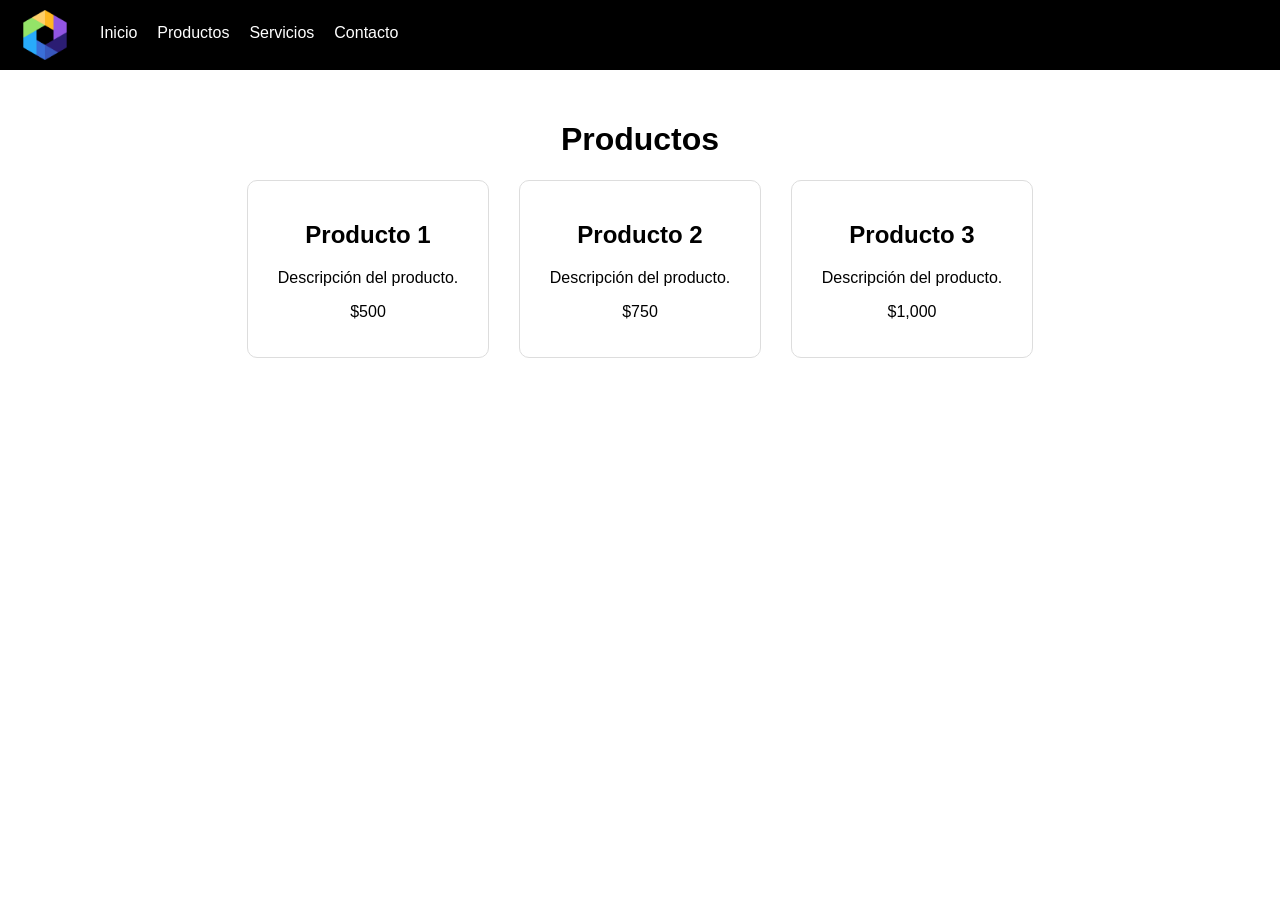
==== FrontEnd/pagesHTML/productos.html @ 1aced65e "Archivos de Gitflow" ====
<!DOCTYPE html>
<html lang="en">
<head>
    <meta charset="UTF-8">
    <meta name="viewport" content="width=device-width, initial-scale=1.0">
    <title>Productos</title>

    <link rel="stylesheet" href="/FrontEnd/pagesCSS/productosStyle.css">

</head>
<body>

   <!-- Barra de navegación      -->
    <nav>
        <img src="/FrontEnd/assets/logo.png" alt="Logo">

        <a href="index.html">Inicio</a>
        <a href="productos.html">Productos</a>
        <a href="#">Servicios</a>
        <a href="#">Contacto</a>
    </nav>

    <!-- Cuerpo de porductos -->
     <!-- Agregar los botones en productos -->
    <main>
        <h1>Productos</h1>

        <section class="productos">

            <article class="producto">
                <h2>Producto 1</h2>
                <p>Descripción del producto.</p>
                <p>$500</p>
                <!-- <button>Comprar</button> -->
            </article>

            <article class="producto">
                <h2>Producto 2</h2>
                <p>Descripción del producto.</p>
                <p>$750</p>
                <!-- <button>Comprar</button> -->
            </article>

            <article class="producto">
                <h2>Producto 3</h2>
                <p>Descripción del producto.</p>
                <p>$1,000</p>
                <!-- <button>Comprar</button> -->
            </article>

        </section>
    </main>

</body>
</html>
---- FrontEnd/pagesCSS/productosStyle.css ----
/* Tipo de fuente */
*{
    font-family: 'Montserrat', sans-serif;
}
*{
    font-family: 'Montserrat', sans-serif;
}

body {
    margin: 0;
}
/* Barra de navegación*/
nav {
    background-color: black;
    padding: 10px 20px;
    display: flex;
    align-items: center;
}

nav img {
    width: 50px;
    height: 50px;
    margin-right: 30px;
}

nav a {
    color: white;
    text-decoration: none;
    margin-right: 20px;
    padding-bottom: 5px;
    position: relative;
    transition: color 0.3s ease;
}

nav a::after {
    content: "";
    position: absolute;
    left: 0;
    bottom: 0;
    width: 100%;
    height: 2px;
    background-color: #44BD97;

    transform: scaleX(0);
    transform-origin: left;
    transition: transform 0.3s ease;
}

nav a:hover {
    color: #44BD97;
}

nav a:hover::after {
    transform: scaleX(1);
}

/* Cuerpo de productos */
main {
    padding: 30px;
    text-align: center;
}

.productos {
    display: flex;
    justify-content: center;
    gap: 30px;
}

.producto {
    width: 200px;
    padding: 20px;
    border: 1px solid #ddd;
    border-radius: 10px;
}

/* Botones en productos */
/* Agregar el CSS de los botones */
/* .producto button {
    padding: 10px 20px;
    background-color: black;
    color: white;
    border: none;
    border-radius: 5px;
    cursor: pointer;
    transition: 0.3s;
}

.producto button:hover {
    background-color: #44BD97;
    transform: scale(1.05);
} */
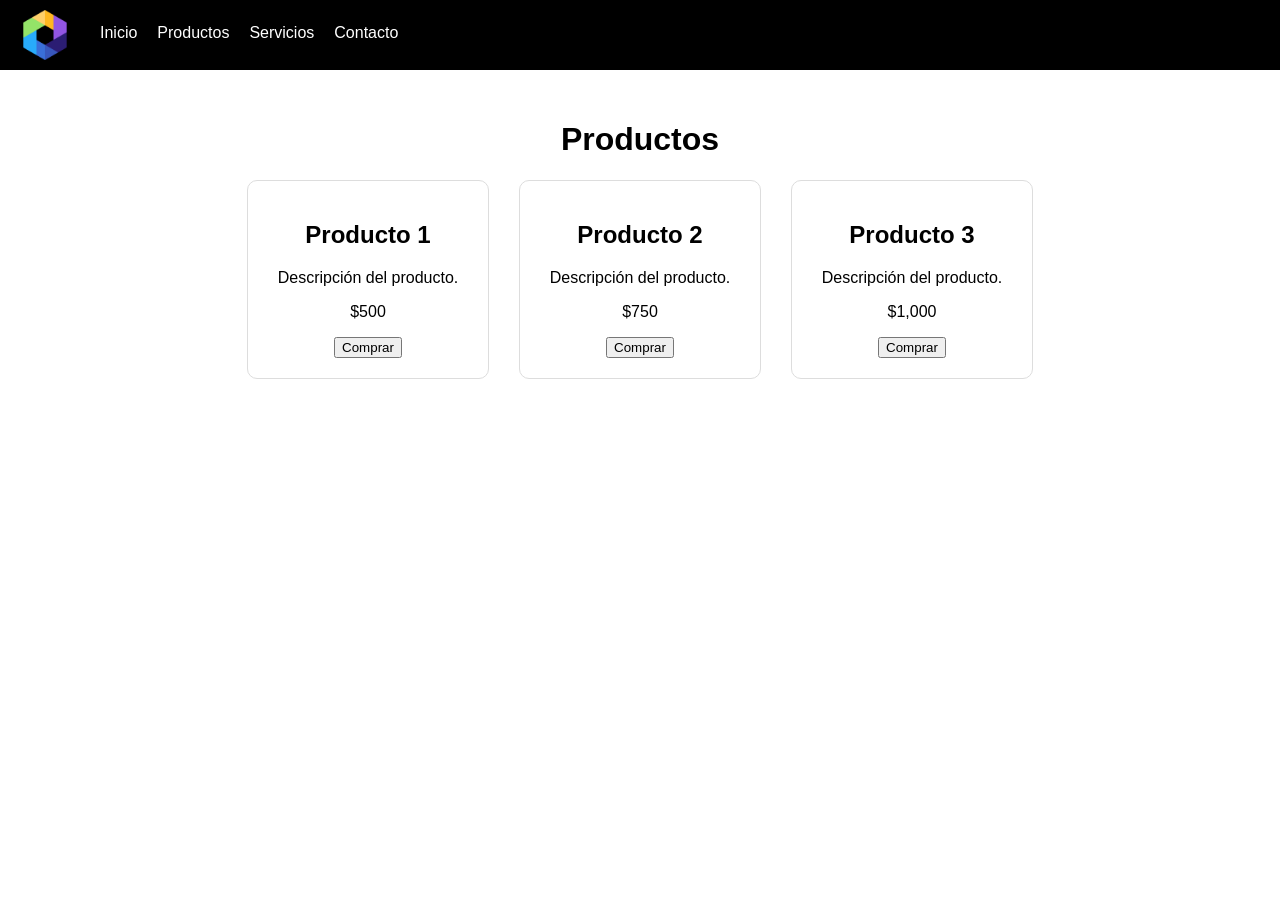
==== commit d80dbd7e: "Cambios hechos" ====
--- a/FrontEnd/pagesHTML/productos.html
+++ b/FrontEnd/pagesHTML/productos.html
@@ -5,14 +5,14 @@
     <meta name="viewport" content="width=device-width, initial-scale=1.0">
     <title>Productos</title>
 
-    <link rel="stylesheet" href="/FrontEnd/pagesCSS/productosStyle.css">
+    <link rel="stylesheet" href="../pagesCSS/productosStyle.css">
 
 </head>
 <body>
 
    <!-- Barra de navegación      -->
     <nav>
-        <img src="/FrontEnd/assets/logo.png" alt="Logo">
+        <img src="../assets/logo.png" alt="Logo">
 
         <a href="index.html">Inicio</a>
         <a href="productos.html">Productos</a>
@@ -31,21 +31,21 @@
                 <h2>Producto 1</h2>
                 <p>Descripción del producto.</p>
                 <p>$500</p>
-                <!-- <button>Comprar</button> -->
+                <button>Comprar</button>
             </article>
 
             <article class="producto">
                 <h2>Producto 2</h2>
                 <p>Descripción del producto.</p>
                 <p>$750</p>
-                <!-- <button>Comprar</button> -->
+                <button>Comprar</button>
             </article>
 
             <article class="producto">
                 <h2>Producto 3</h2>
                 <p>Descripción del producto.</p>
                 <p>$1,000</p>
-                <!-- <button>Comprar</button> -->
+                <button>Comprar</button>
             </article>
 
         </section>
